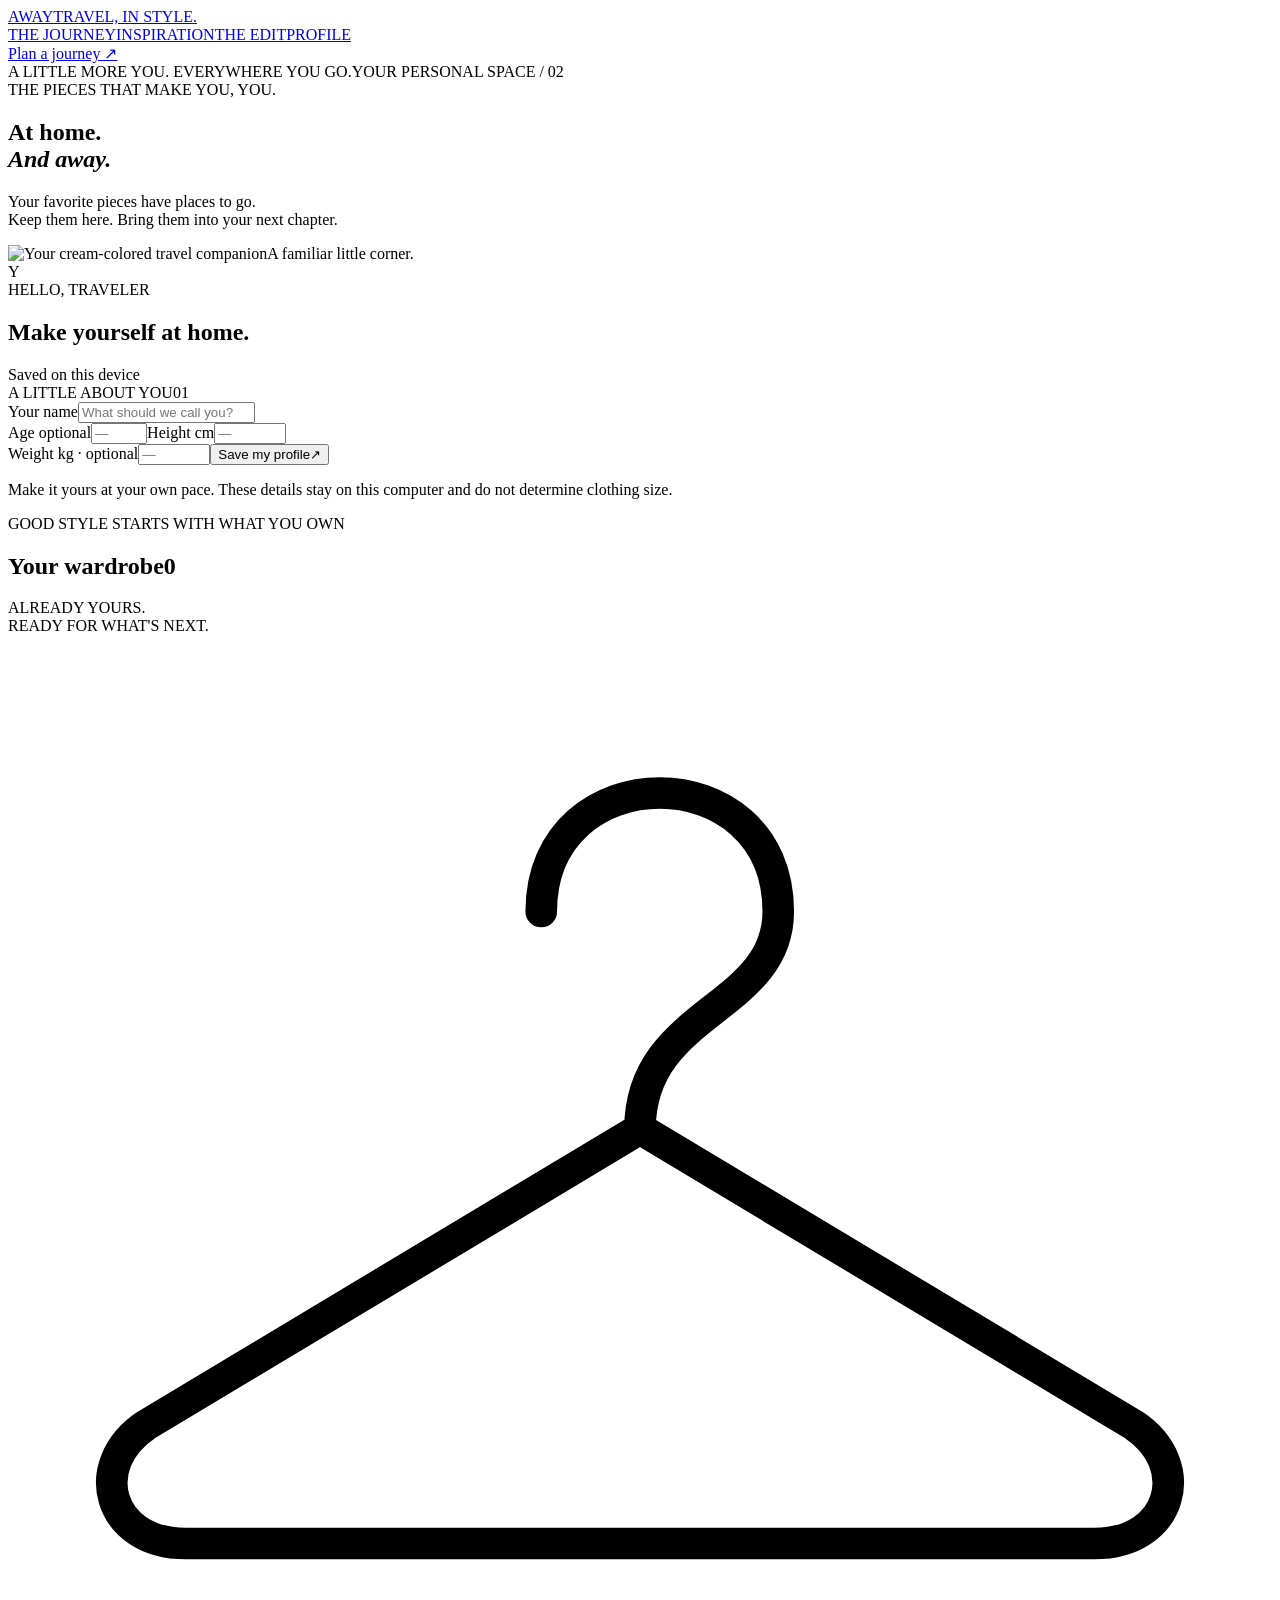
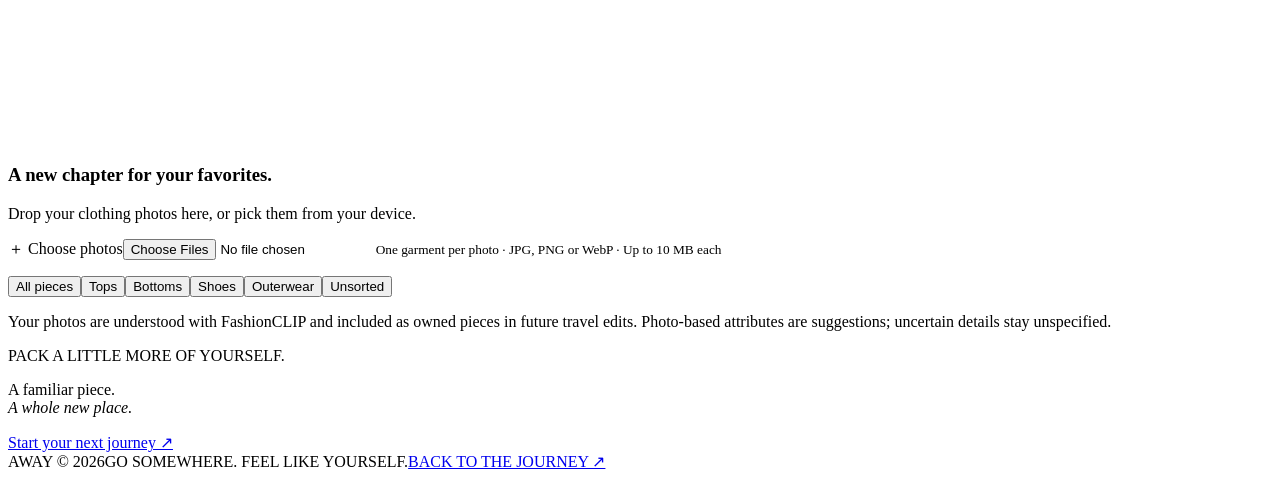
==== travel_agent/web/static/profile.html @ 110e54a9 "Add local travel chat, profile and wardrobe interface" ====
<!doctype html>
<html lang="en"><head><meta charset="utf-8"><meta name="viewport" content="width=device-width,initial-scale=1"><title>AWAY / Your personal space.</title><meta name="description" content="Your profile, your wardrobe, your next chapter."><link rel="stylesheet" href="/style.css"><link rel="stylesheet" href="/profile.css"></head>
<body class="profile-page">
<header class="header"><a class="wordmark" href="/" aria-label="AWAY home">AWAY<span>TRAVEL, IN STYLE.</span></a><nav aria-label="Main navigation"><a href="/#journey">THE JOURNEY</a><a href="/#inspiration">INSPIRATION</a><a href="/#collection">THE EDIT</a><a class="profile-nav active" aria-current="page" href="/profile">PROFILE</a></nav><a class="back-link" href="/">Plan a journey ↗</a></header>
<div class="subnav"><span>A LITTLE MORE YOU. EVERYWHERE YOU GO.</span><span>YOUR PERSONAL SPACE / 02</span></div>
<main class="profile-main">
<section class="profile-hero"><div><span class="eyebrow">THE PIECES THAT MAKE YOU, YOU.</span><h1>At home.<br><em>And away.</em></h1><p>Your favorite pieces have places to go.<br>Keep them here. Bring them into your next chapter.</p></div><div class="profile-companion"><img src="/companion-beige.png" alt="Your cream-colored travel companion"><span>A familiar little corner.</span></div></section>
<div class="profile-layout">
<aside class="personal-card"><div class="identity"><div class="initials" id="profileInitials" aria-hidden="true">Y</div><span class="eyebrow">HELLO, TRAVELER</span><h2 id="profileName">Make yourself at home.</h2><span class="local-badge"><i></i> Saved on this device</span></div>
<form id="profileForm"><div class="section-caption"><span>A LITTLE ABOUT YOU</span><span>01</span></div><label for="name">Your name<input id="name" name="name" maxlength="80" autocomplete="name" placeholder="What should we call you?"></label><div class="personal-row"><label for="age">Age <span class="optional">optional</span><input id="age" name="age" type="number" min="1" max="120" step="1" inputmode="numeric" placeholder="—"></label><label for="height">Height <span class="optional">cm</span><input id="height" name="height_cm" type="number" min="30" max="250" step="0.1" inputmode="decimal" placeholder="—"></label></div><label for="weight">Weight <span class="optional">kg · optional</span><input id="weight" name="weight_kg" type="number" min="1" max="400" step="0.1" inputmode="decimal" placeholder="—"></label><button class="primary" id="saveProfile" type="submit"><span>Save my profile</span><span>↗</span></button><p id="profileFeedback" class="inline-feedback" role="status"></p></form><p class="personal-note">Make it yours at your own pace. These details stay on this computer and do not determine clothing size.</p></aside>
<section class="wardrobe-section" aria-labelledby="wardrobeTitle"><div class="wardrobe-heading"><div><span class="eyebrow">GOOD STYLE STARTS WITH WHAT YOU OWN</span><h2 id="wardrobeTitle">Your wardrobe<span id="wardrobeCount">0</span></h2></div><span class="wardrobe-caption">ALREADY YOURS.<br>READY FOR WHAT'S NEXT.</span></div>
<div class="upload-zone" id="uploadZone"><div class="hanger-symbol" aria-hidden="true"><svg viewBox="0 0 64 56" fill="none"><path d="M27 14c0-8 12-8 12 0 0 5-7 5-7 11L7 40c-3 2-2 6 2 6h46c4 0 5-4 2-6L32 25" stroke="currentColor" stroke-width="1.6" stroke-linecap="round" stroke-linejoin="round"/></svg></div><h3>A new chapter for your favorites.</h3><p>Drop your clothing photos here, or pick them from your device.</p><label class="upload-label" for="wardrobeFiles">＋ Choose photos<input class="sr-only" id="wardrobeFiles" type="file" accept="image/jpeg,image/png,image/webp" multiple></label><small>One garment per photo · JPG, PNG or WebP · Up to 10 MB each</small></div>
<div id="uploadQueue" class="upload-queue" hidden></div><div class="upload-actions" id="uploadActions" hidden><span id="queueCount"></span><button class="primary" id="uploadButton" type="button"><span>Add to my wardrobe</span><span>↗</span></button></div><div class="upload-progress" id="uploadProgress" role="status" hidden><i class="mini-spinner"></i><span></span></div><p id="uploadFeedback" class="inline-feedback" role="status"></p>
<div class="wardrobe-toolbar"><div class="wardrobe-filters" role="tablist" aria-label="Wardrobe categories"><button role="tab" data-filter="ALL" aria-selected="true">All pieces</button><button role="tab" data-filter="TOP" aria-selected="false">Tops</button><button role="tab" data-filter="BOTTOM" aria-selected="false">Bottoms</button><button role="tab" data-filter="FOOTWEAR" aria-selected="false">Shoes</button><button role="tab" data-filter="OUTERWEAR" aria-selected="false">Outerwear</button><button role="tab" data-filter="UNKNOWN" aria-selected="false">Unsorted</button></div><span id="visibleCount"></span></div>
<div class="wardrobe-grid" id="wardrobeGrid" role="tabpanel" aria-label="Your wardrobe items"></div>
<p class="wardrobe-note">Your photos are understood with FashionCLIP and included as owned pieces in future travel edits. Photo-based attributes are suggestions; uncertain details stay unspecified.</p>
</section></div><section class="profile-bottom"><span class="eyebrow">PACK A LITTLE MORE OF YOURSELF.</span><p>A familiar piece.<br><em>A whole new place.</em></p><a href="/">Start your next journey ↗</a></section>
</main><footer><span>AWAY © 2026</span><span>GO SOMEWHERE. FEEL LIKE YOURSELF.</span><a href="/">BACK TO THE JOURNEY ↗</a></footer>
<dialog id="wardrobeDialog"><button class="close-dialog" id="closeWardrobe" aria-label="Close wardrobe details">×</button><div id="wardrobeDetails"></div></dialog><div class="toast" id="toast" role="status"></div><script src="/profile.js" defer></script>
</body></html>
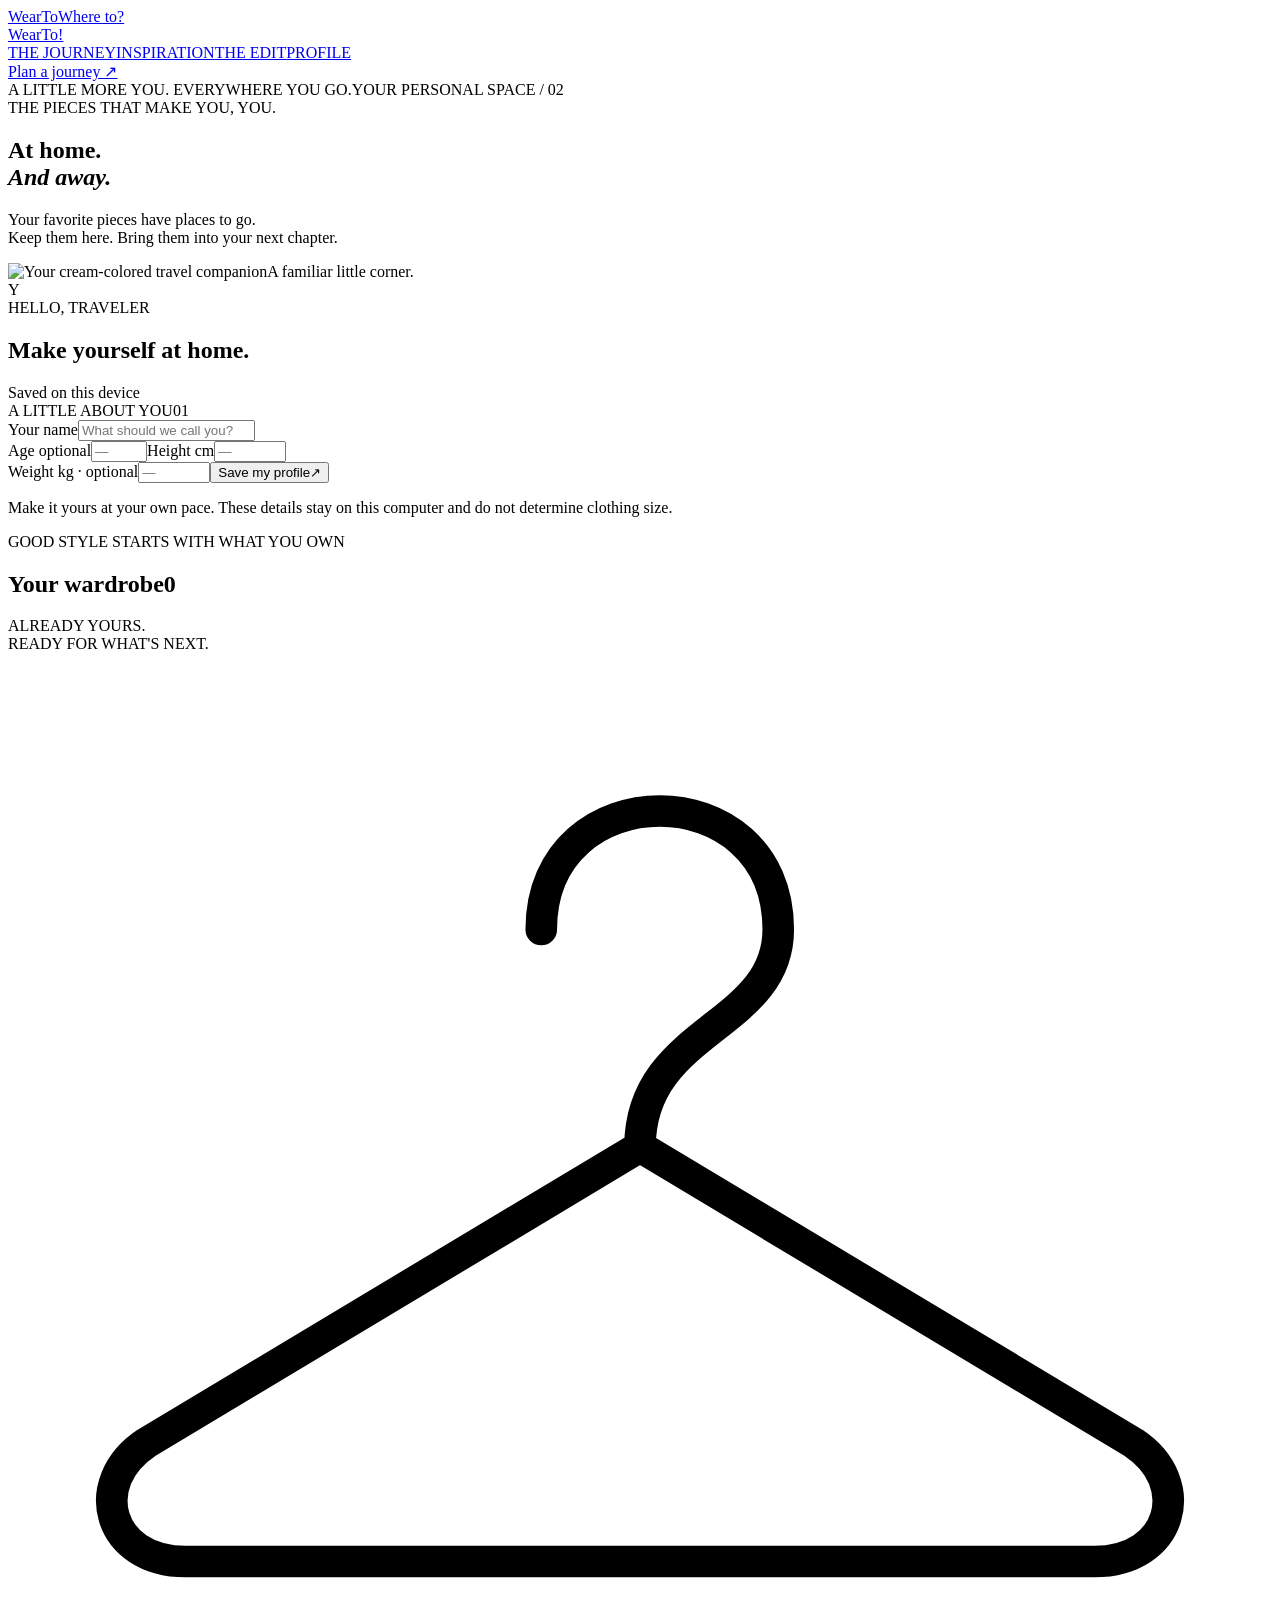
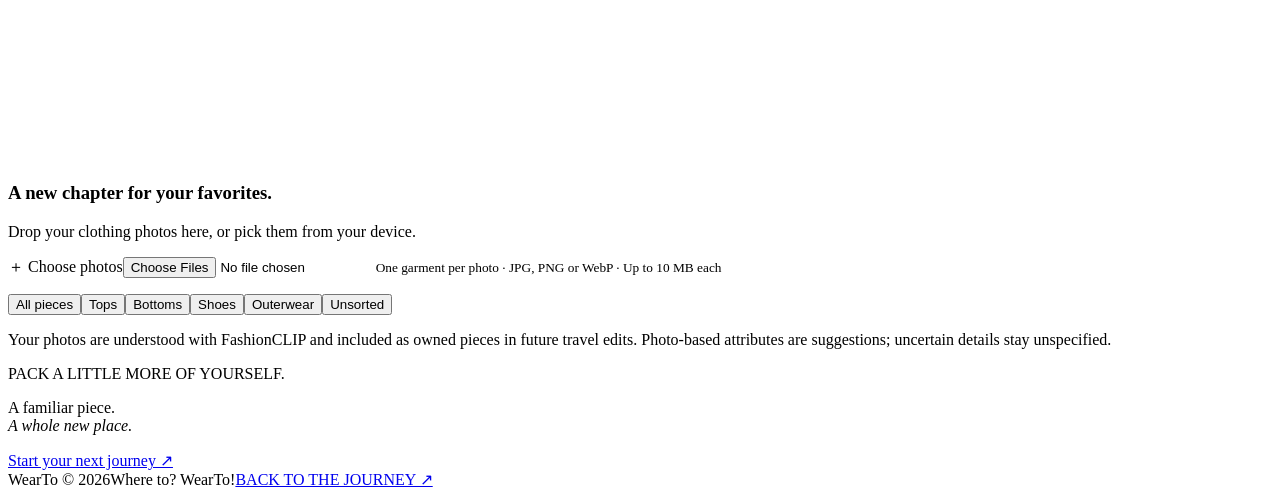
==== commit fba9270a: "Brand frontend as WearTo and add inspiration autoplay controls" ====
--- a/travel_agent/web/static/profile.html
+++ b/travel_agent/web/static/profile.html
@@ -1,7 +1,7 @@
 <!doctype html>
-<html lang="en"><head><meta charset="utf-8"><meta name="viewport" content="width=device-width,initial-scale=1"><title>AWAY / Your personal space.</title><meta name="description" content="Your profile, your wardrobe, your next chapter."><link rel="stylesheet" href="/style.css"><link rel="stylesheet" href="/profile.css"></head>
+<html lang="en"><head><meta charset="utf-8"><meta name="viewport" content="width=device-width,initial-scale=1"><title>WearTo / Your personal space.</title><meta name="description" content="Your profile, your wardrobe, your next chapter."><link rel="stylesheet" href="/style.css"><link rel="stylesheet" href="/profile.css"></head>
 <body class="profile-page">
-<header class="header"><a class="wordmark" href="/" aria-label="AWAY home">AWAY<span>TRAVEL, IN STYLE.</span></a><nav aria-label="Main navigation"><a href="/#journey">THE JOURNEY</a><a href="/#inspiration">INSPIRATION</a><a href="/#collection">THE EDIT</a><a class="profile-nav active" aria-current="page" href="/profile">PROFILE</a></nav><a class="back-link" href="/">Plan a journey ↗</a></header>
+<header class="header"><a class="wordmark" href="/" aria-label="WearTo home">WearTo<span class="brand-tagline">Where to?<br>WearTo!</span></a><nav aria-label="Main navigation"><a href="/#journey">THE JOURNEY</a><a href="/#inspiration">INSPIRATION</a><a href="/#collection">THE EDIT</a><a class="profile-nav active" aria-current="page" href="/profile">PROFILE</a></nav><a class="back-link" href="/">Plan a journey ↗</a></header>
 <div class="subnav"><span>A LITTLE MORE YOU. EVERYWHERE YOU GO.</span><span>YOUR PERSONAL SPACE / 02</span></div>
 <main class="profile-main">
 <section class="profile-hero"><div><span class="eyebrow">THE PIECES THAT MAKE YOU, YOU.</span><h1>At home.<br><em>And away.</em></h1><p>Your favorite pieces have places to go.<br>Keep them here. Bring them into your next chapter.</p></div><div class="profile-companion"><img src="/companion-beige.png" alt="Your cream-colored travel companion"><span>A familiar little corner.</span></div></section>
@@ -15,6 +15,6 @@
 <div class="wardrobe-grid" id="wardrobeGrid" role="tabpanel" aria-label="Your wardrobe items"></div>
 <p class="wardrobe-note">Your photos are understood with FashionCLIP and included as owned pieces in future travel edits. Photo-based attributes are suggestions; uncertain details stay unspecified.</p>
 </section></div><section class="profile-bottom"><span class="eyebrow">PACK A LITTLE MORE OF YOURSELF.</span><p>A familiar piece.<br><em>A whole new place.</em></p><a href="/">Start your next journey ↗</a></section>
-</main><footer><span>AWAY © 2026</span><span>GO SOMEWHERE. FEEL LIKE YOURSELF.</span><a href="/">BACK TO THE JOURNEY ↗</a></footer>
+</main><footer><span>WearTo © 2026</span><span>Where to? WearTo!</span><a href="/">BACK TO THE JOURNEY ↗</a></footer>
 <dialog id="wardrobeDialog"><button class="close-dialog" id="closeWardrobe" aria-label="Close wardrobe details">×</button><div id="wardrobeDetails"></div></dialog><div class="toast" id="toast" role="status"></div><script src="/profile.js" defer></script>
 </body></html>
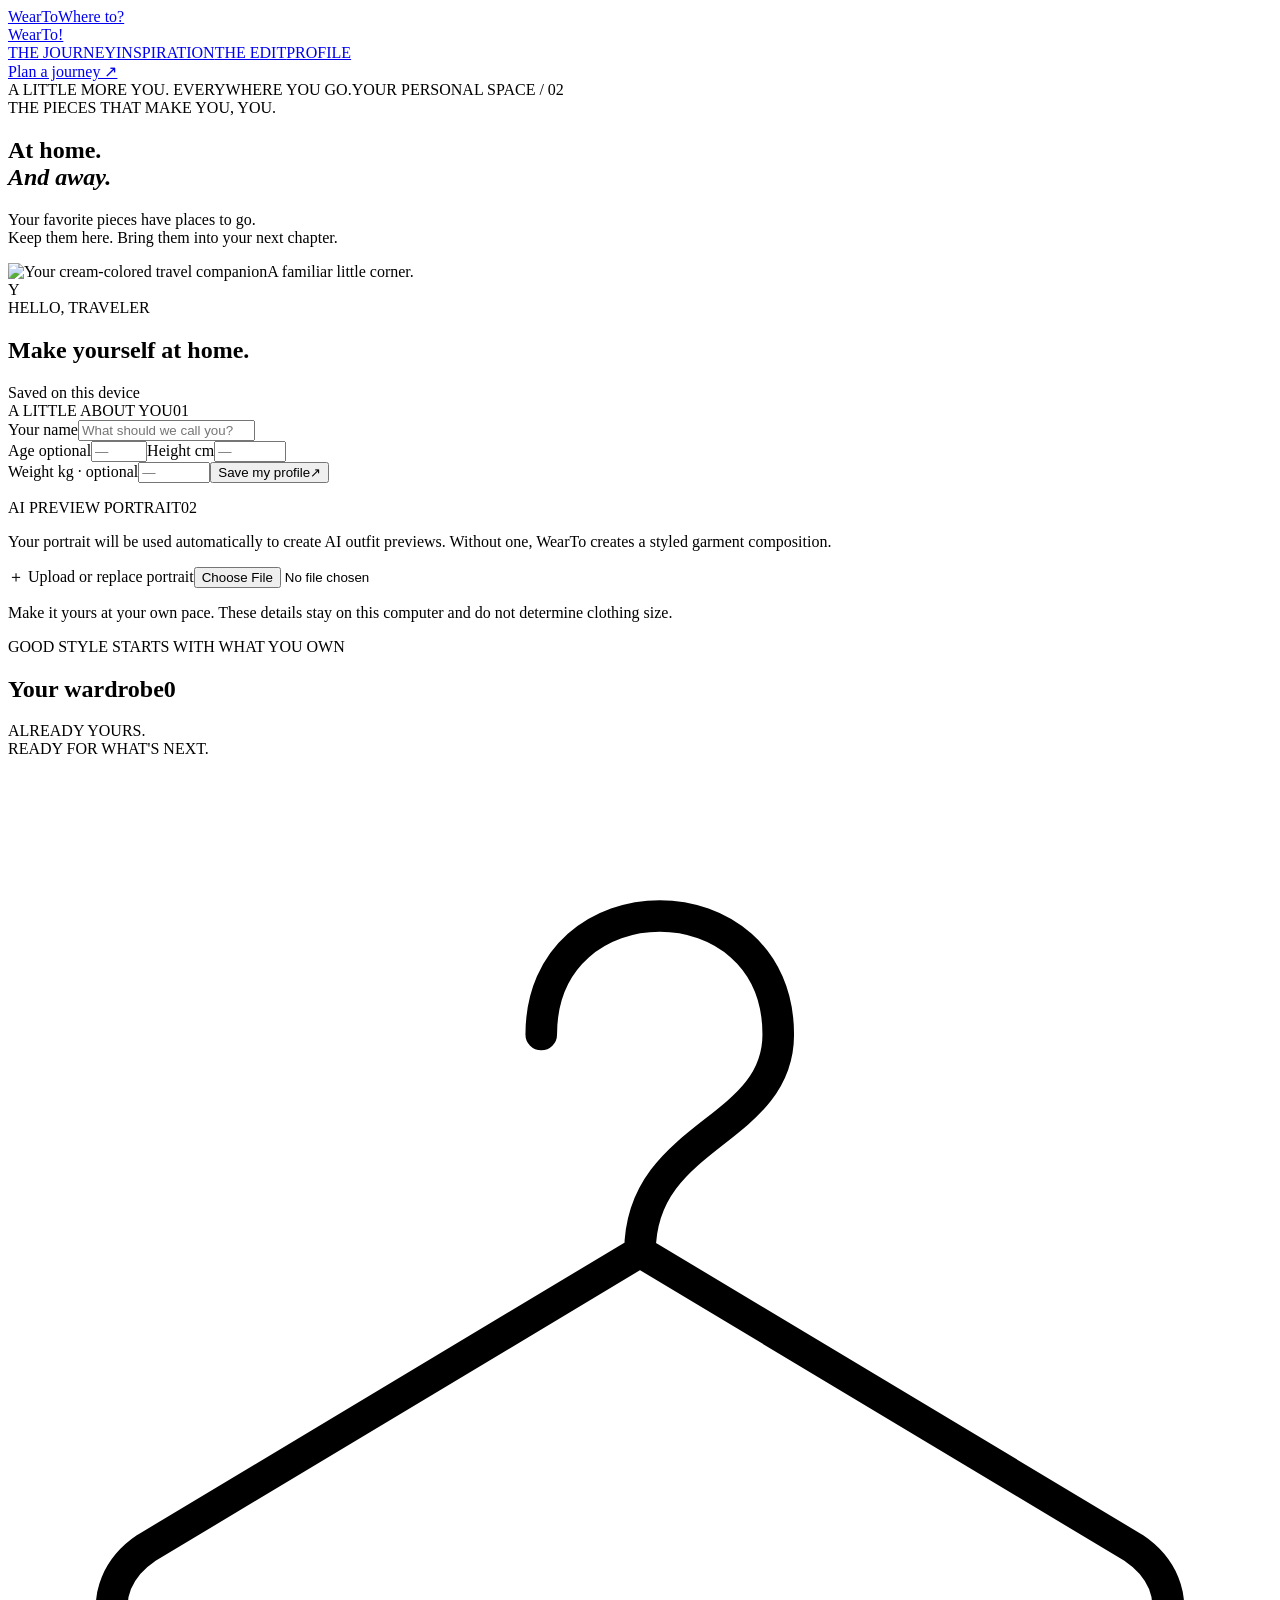
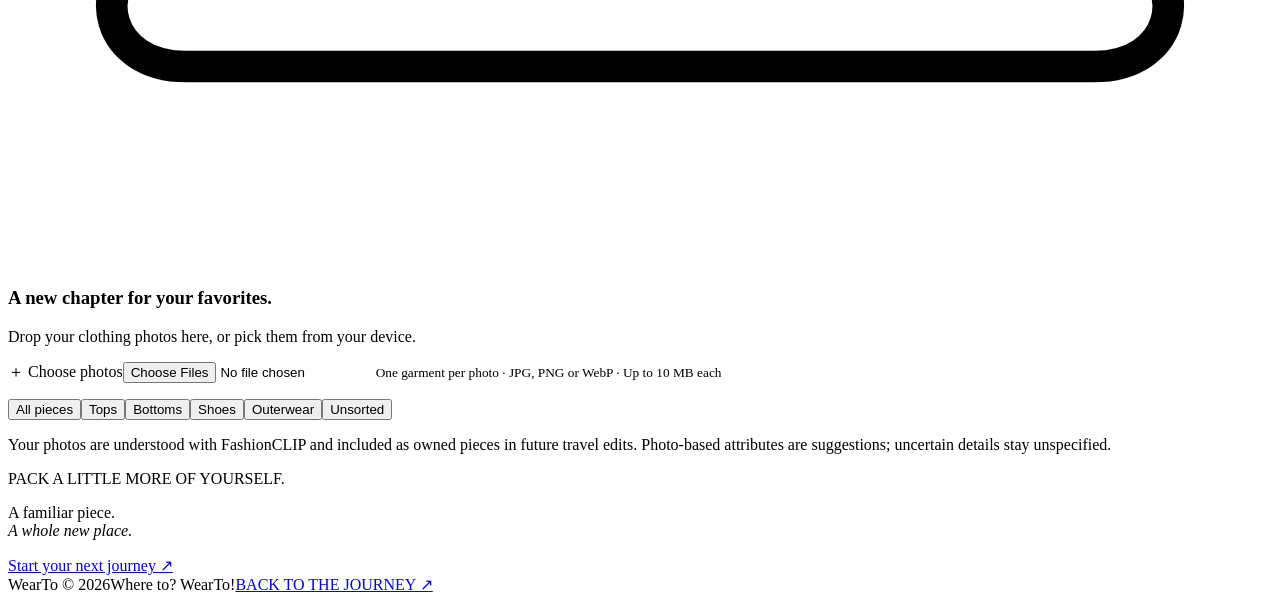
==== commit 011f45df: "Integrate Student 5 flow into travel UI" ====
--- a/travel_agent/web/static/profile.html
+++ b/travel_agent/web/static/profile.html
@@ -7,7 +7,7 @@
 <section class="profile-hero"><div><span class="eyebrow">THE PIECES THAT MAKE YOU, YOU.</span><h1>At home.<br><em>And away.</em></h1><p>Your favorite pieces have places to go.<br>Keep them here. Bring them into your next chapter.</p></div><div class="profile-companion"><img src="/companion-beige.png" alt="Your cream-colored travel companion"><span>A familiar little corner.</span></div></section>
 <div class="profile-layout">
 <aside class="personal-card"><div class="identity"><div class="initials" id="profileInitials" aria-hidden="true">Y</div><span class="eyebrow">HELLO, TRAVELER</span><h2 id="profileName">Make yourself at home.</h2><span class="local-badge"><i></i> Saved on this device</span></div>
-<form id="profileForm"><div class="section-caption"><span>A LITTLE ABOUT YOU</span><span>01</span></div><label for="name">Your name<input id="name" name="name" maxlength="80" autocomplete="name" placeholder="What should we call you?"></label><div class="personal-row"><label for="age">Age <span class="optional">optional</span><input id="age" name="age" type="number" min="1" max="120" step="1" inputmode="numeric" placeholder="—"></label><label for="height">Height <span class="optional">cm</span><input id="height" name="height_cm" type="number" min="30" max="250" step="0.1" inputmode="decimal" placeholder="—"></label></div><label for="weight">Weight <span class="optional">kg · optional</span><input id="weight" name="weight_kg" type="number" min="1" max="400" step="0.1" inputmode="decimal" placeholder="—"></label><button class="primary" id="saveProfile" type="submit"><span>Save my profile</span><span>↗</span></button><p id="profileFeedback" class="inline-feedback" role="status"></p></form><p class="personal-note">Make it yours at your own pace. These details stay on this computer and do not determine clothing size.</p></aside>
+<form id="profileForm"><div class="section-caption"><span>A LITTLE ABOUT YOU</span><span>01</span></div><label for="name">Your name<input id="name" name="name" maxlength="80" autocomplete="name" placeholder="What should we call you?"></label><div class="personal-row"><label for="age">Age <span class="optional">optional</span><input id="age" name="age" type="number" min="1" max="120" step="1" inputmode="numeric" placeholder="—"></label><label for="height">Height <span class="optional">cm</span><input id="height" name="height_cm" type="number" min="30" max="250" step="0.1" inputmode="decimal" placeholder="—"></label></div><label for="weight">Weight <span class="optional">kg · optional</span><input id="weight" name="weight_kg" type="number" min="1" max="400" step="0.1" inputmode="decimal" placeholder="—"></label><button class="primary" id="saveProfile" type="submit"><span>Save my profile</span><span>↗</span></button><p id="profileFeedback" class="inline-feedback" role="status"></p></form><div class="portrait-panel"><div class="section-caption"><span>AI PREVIEW PORTRAIT</span><span>02</span></div><img id="portraitImage" alt="Your AI preview portrait" hidden><p>Your portrait will be used automatically to create AI outfit previews. Without one, WearTo creates a styled garment composition.</p><label class="upload-label" for="portraitFile">＋ Upload or replace portrait<input class="sr-only" id="portraitFile" type="file" accept="image/jpeg,image/png,image/webp"></label><button id="deletePortrait" type="button" hidden>Remove portrait</button><p id="portraitFeedback" class="inline-feedback" role="status"></p></div><p class="personal-note">Make it yours at your own pace. These details stay on this computer and do not determine clothing size.</p></aside>
 <section class="wardrobe-section" aria-labelledby="wardrobeTitle"><div class="wardrobe-heading"><div><span class="eyebrow">GOOD STYLE STARTS WITH WHAT YOU OWN</span><h2 id="wardrobeTitle">Your wardrobe<span id="wardrobeCount">0</span></h2></div><span class="wardrobe-caption">ALREADY YOURS.<br>READY FOR WHAT'S NEXT.</span></div>
 <div class="upload-zone" id="uploadZone"><div class="hanger-symbol" aria-hidden="true"><svg viewBox="0 0 64 56" fill="none"><path d="M27 14c0-8 12-8 12 0 0 5-7 5-7 11L7 40c-3 2-2 6 2 6h46c4 0 5-4 2-6L32 25" stroke="currentColor" stroke-width="1.6" stroke-linecap="round" stroke-linejoin="round"/></svg></div><h3>A new chapter for your favorites.</h3><p>Drop your clothing photos here, or pick them from your device.</p><label class="upload-label" for="wardrobeFiles">＋ Choose photos<input class="sr-only" id="wardrobeFiles" type="file" accept="image/jpeg,image/png,image/webp" multiple></label><small>One garment per photo · JPG, PNG or WebP · Up to 10 MB each</small></div>
 <div id="uploadQueue" class="upload-queue" hidden></div><div class="upload-actions" id="uploadActions" hidden><span id="queueCount"></span><button class="primary" id="uploadButton" type="button"><span>Add to my wardrobe</span><span>↗</span></button></div><div class="upload-progress" id="uploadProgress" role="status" hidden><i class="mini-spinner"></i><span></span></div><p id="uploadFeedback" class="inline-feedback" role="status"></p>
